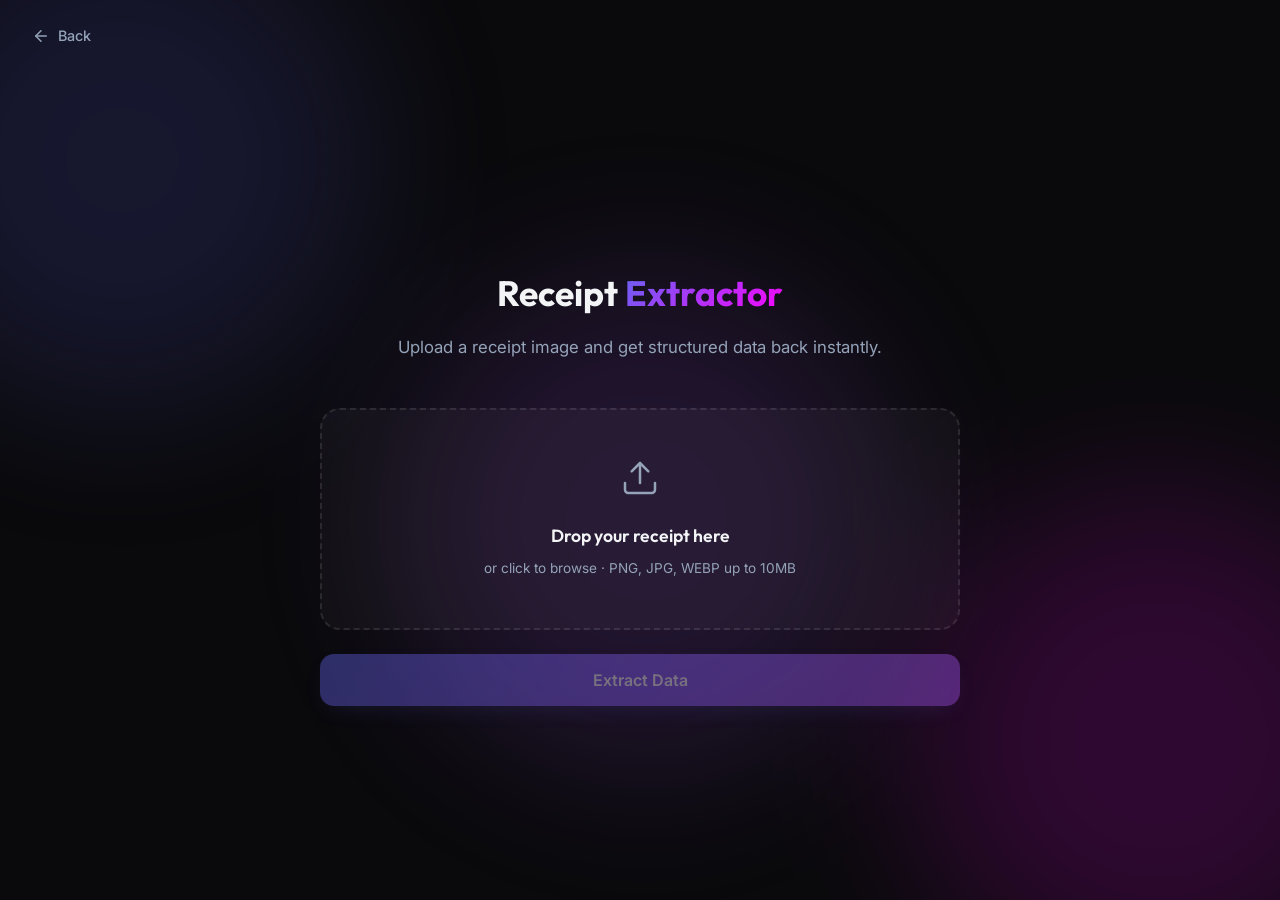
==== receipt-extractor.html @ e37a3276 "Add receipt extractor project using serverless function for secure API access" ====
<!DOCTYPE html>
<html lang="en">
<head>
    <meta charset="UTF-8">
    <meta name="viewport" content="width=device-width, initial-scale=1.0">
    <title>Receipt Data Extractor | Mazhar Shams</title>
    <meta name="description" content="Upload a receipt image and extract structured data using AI. Built by Mazhar Shams.">
    <link rel="preconnect" href="https://fonts.googleapis.com">
    <link rel="preconnect" href="https://fonts.gstatic.com" crossorigin>
    <link href="https://fonts.googleapis.com/css2?family=Outfit:wght@300;400;600;700&family=Inter:wght@300;400;500;600&family=JetBrains+Mono:wght@400;500&display=swap" rel="stylesheet">
    <link rel="icon" type="image/png" href="favicon_curved.png">
    <link rel="stylesheet" href="style.css">
    <style>
        /* --- Receipt Extractor Page Styles --- */

        .extractor-page {
            min-height: 100vh;
            display: flex;
            flex-direction: column;
        }

        .extractor-nav {
            padding: 1.5rem 2rem;
            display: flex;
            align-items: center;
            gap: 1rem;
        }

        .back-link {
            display: inline-flex;
            align-items: center;
            gap: 0.5rem;
            color: var(--text-muted);
            text-decoration: none;
            font-size: 0.9rem;
            font-weight: 500;
            transition: var(--transition-base);
        }

        .back-link:hover {
            color: var(--accent-primary);
        }

        .extractor-main {
            flex: 1;
            display: flex;
            align-items: center;
            justify-content: center;
            padding: 2rem;
        }

        .extractor-container {
            width: 100%;
            max-width: 640px;
        }

        .extractor-header {
            text-align: center;
            margin-bottom: 3rem;
        }

        .extractor-header h1 {
            font-family: var(--font-heading);
            font-size: 2.2rem;
            font-weight: 700;
            margin-bottom: 0.75rem;
        }

        .extractor-header p {
            color: var(--text-muted);
            font-size: 1.05rem;
        }

        /* Upload Zone */
        .upload-zone {
            background: var(--glass-bg);
            border: 2px dashed var(--glass-border);
            border-radius: 20px;
            padding: 3rem 2rem;
            text-align: center;
            cursor: pointer;
            transition: var(--transition-base);
            position: relative;
        }

        .upload-zone:hover,
        .upload-zone.drag-over {
            border-color: var(--accent-primary);
            background: rgba(99, 102, 241, 0.04);
        }

        .upload-zone.has-file {
            border-style: solid;
            border-color: rgba(99, 102, 241, 0.3);
        }

        .upload-icon {
            color: var(--text-muted);
            margin-bottom: 1rem;
            transition: var(--transition-base);
        }

        .upload-zone:hover .upload-icon {
            color: var(--accent-primary);
            transform: translateY(-2px);
        }

        .upload-zone h3 {
            font-family: var(--font-heading);
            font-size: 1.1rem;
            font-weight: 600;
            margin-bottom: 0.5rem;
        }

        .upload-zone p {
            color: var(--text-muted);
            font-size: 0.85rem;
        }

        .file-input {
            display: none;
        }

        /* File Preview */
        .file-preview {
            display: none;
            align-items: center;
            gap: 1rem;
            padding: 1rem 1.5rem;
            background: rgba(99, 102, 241, 0.06);
            border: 1px solid rgba(99, 102, 241, 0.15);
            border-radius: 14px;
            margin-top: 1rem;
        }

        .file-preview.visible {
            display: flex;
        }

        .file-preview-thumb {
            width: 48px;
            height: 48px;
            border-radius: 10px;
            object-fit: cover;
            background: var(--glass-bg);
        }

        .file-preview-info {
            flex: 1;
            min-width: 0;
        }

        .file-preview-name {
            font-weight: 600;
            font-size: 0.9rem;
            white-space: nowrap;
            overflow: hidden;
            text-overflow: ellipsis;
        }

        .file-preview-size {
            color: var(--text-muted);
            font-size: 0.8rem;
        }

        .file-remove {
            background: none;
            border: none;
            color: var(--text-muted);
            cursor: pointer;
            padding: 0.3rem;
            border-radius: 8px;
            transition: var(--transition-base);
        }

        .file-remove:hover {
            color: #ef4444;
            background: rgba(239, 68, 68, 0.1);
        }

        /* Extract Button */
        .extract-btn-wrapper {
            margin-top: 1.5rem;
        }

        .extract-btn {
            width: 100%;
            padding: 1rem 2rem;
            border: none;
            border-radius: 14px;
            font-family: var(--font-body);
            font-size: 1rem;
            font-weight: 600;
            cursor: pointer;
            transition: var(--transition-base);
            background: linear-gradient(135deg, var(--accent-primary), var(--accent-tertiary));
            color: white;
            box-shadow: 0 8px 24px -8px rgba(99, 102, 241, 0.4);
        }

        .extract-btn:hover:not(:disabled) {
            transform: translateY(-2px);
            box-shadow: 0 12px 28px -8px rgba(99, 102, 241, 0.5);
        }

        .extract-btn:disabled {
            opacity: 0.4;
            cursor: not-allowed;
            transform: none;
        }

        /* Loading State */
        .loading-state {
            display: none;
            text-align: center;
            padding: 3rem 2rem;
        }

        .loading-state.visible {
            display: block;
        }

        .loader {
            width: 48px;
            height: 48px;
            border-radius: 50%;
            border: 3px solid var(--glass-border);
            border-top-color: var(--accent-primary);
            animation: spin 0.8s linear infinite;
            margin: 0 auto 1.5rem;
        }

        @keyframes spin {
            to { transform: rotate(360deg); }
        }

        .loading-state p {
            color: var(--text-muted);
            font-size: 0.95rem;
        }

        .loading-state .loading-sub {
            font-size: 0.8rem;
            margin-top: 0.4rem;
            opacity: 0.6;
        }

        /* Error State */
        .error-state {
            display: none;
            padding: 1.5rem;
            background: rgba(239, 68, 68, 0.08);
            border: 1px solid rgba(239, 68, 68, 0.2);
            border-radius: 14px;
            margin-top: 1.5rem;
        }

        .error-state.visible {
            display: block;
        }

        .error-state p {
            color: #fca5a5;
            font-size: 0.9rem;
        }

        .error-state .error-title {
            font-weight: 600;
            color: #f87171;
            margin-bottom: 0.3rem;
        }

        /* Results */
        .result-container {
            display: none;
            margin-top: 2rem;
            animation: fadeUp 0.5s ease-out;
        }

        .result-container.visible {
            display: block;
        }

        @keyframes fadeUp {
            from {
                opacity: 0;
                transform: translateY(15px);
            }
            to {
                opacity: 1;
                transform: translateY(0);
            }
        }

        .result-header {
            display: flex;
            align-items: center;
            justify-content: space-between;
            margin-bottom: 1rem;
        }

        .result-header h3 {
            font-family: var(--font-heading);
            font-size: 1.2rem;
            font-weight: 600;
        }

        .copy-btn {
            background: var(--glass-bg);
            border: 1px solid var(--glass-border);
            color: var(--text-muted);
            padding: 0.5rem 1rem;
            border-radius: 10px;
            font-size: 0.8rem;
            font-family: var(--font-body);
            font-weight: 500;
            cursor: pointer;
            transition: var(--transition-base);
            display: inline-flex;
            align-items: center;
            gap: 0.4rem;
        }

        .copy-btn:hover {
            border-color: var(--accent-primary);
            color: var(--text-primary);
        }

        .copy-btn.copied {
            border-color: #22c55e;
            color: #22c55e;
        }

        .result-json {
            background: rgba(0, 0, 0, 0.4);
            border: 1px solid var(--glass-border);
            border-radius: 16px;
            padding: 1.5rem;
            overflow-x: auto;
            font-family: 'JetBrains Mono', monospace;
            font-size: 0.85rem;
            line-height: 1.7;
            color: var(--text-muted);
            max-height: 500px;
            overflow-y: auto;
        }

        .result-json .json-key {
            color: #93c5fd;
        }

        .result-json .json-string {
            color: #86efac;
        }

        .result-json .json-number {
            color: #fcd34d;
        }

        .result-json .json-boolean,
        .result-json .json-null {
            color: #c4b5fd;
        }

        .result-json .json-bracket {
            color: var(--text-muted);
        }

        /* New Extraction Button */
        .new-extract-btn {
            margin-top: 1.5rem;
            width: 100%;
            padding: 0.8rem 2rem;
            border: 1px solid var(--glass-border);
            border-radius: 14px;
            background: transparent;
            color: var(--text-muted);
            font-family: var(--font-body);
            font-size: 0.9rem;
            font-weight: 500;
            cursor: pointer;
            transition: var(--transition-base);
        }

        .new-extract-btn:hover {
            border-color: var(--accent-primary);
            color: var(--text-primary);
        }

        /* Responsive */
        @media (max-width: 640px) {
            .extractor-header h1 {
                font-size: 1.7rem;
            }

            .upload-zone {
                padding: 2rem 1.5rem;
            }

            .result-json {
                font-size: 0.75rem;
                padding: 1rem;
            }
        }
    </style>
</head>
<body class="dark-mode">
    <div class="blob-container">
        <div class="blob blob-1"></div>
        <div class="blob blob-2"></div>
        <div class="blob blob-3"></div>
    </div>

    <div class="extractor-page">
        <nav class="extractor-nav">
            <a href="/" class="back-link" id="back-home-link">
                <svg width="18" height="18" viewBox="0 0 24 24" fill="none" stroke="currentColor" stroke-width="2" stroke-linecap="round" stroke-linejoin="round">
                    <line x1="19" y1="12" x2="5" y2="12"/>
                    <polyline points="12 19 5 12 12 5"/>
                </svg>
                Back
            </a>
        </nav>

        <main class="extractor-main">
            <div class="extractor-container">
                <div class="extractor-header">
                    <h1>Receipt <span class="gradient-text">Extractor</span></h1>
                    <p>Upload a receipt image and get structured data back instantly.</p>
                </div>

                <!-- Upload Area -->
                <div id="upload-section">
                    <div class="upload-zone" id="upload-zone">
                        <div class="upload-icon">
                            <svg width="40" height="40" viewBox="0 0 24 24" fill="none" stroke="currentColor" stroke-width="1.5" stroke-linecap="round" stroke-linejoin="round">
                                <path d="M21 15v4a2 2 0 0 1-2 2H5a2 2 0 0 1-2-2v-4"/>
                                <polyline points="17 8 12 3 7 8"/>
                                <line x1="12" y1="3" x2="12" y2="15"/>
                            </svg>
                        </div>
                        <h3>Drop your receipt here</h3>
                        <p>or click to browse &middot; PNG, JPG, WEBP up to 10MB</p>
                        <input type="file" class="file-input" id="file-input" accept="image/png,image/jpeg,image/webp">
                    </div>

                    <div class="file-preview" id="file-preview">
                        <img class="file-preview-thumb" id="file-thumb" src="" alt="Preview">
                        <div class="file-preview-info">
                            <div class="file-preview-name" id="file-name"></div>
                            <div class="file-preview-size" id="file-size"></div>
                        </div>
                        <button class="file-remove" id="file-remove" aria-label="Remove file">
                            <svg width="18" height="18" viewBox="0 0 24 24" fill="none" stroke="currentColor" stroke-width="2" stroke-linecap="round" stroke-linejoin="round">
                                <line x1="18" y1="6" x2="6" y2="18"/>
                                <line x1="6" y1="6" x2="18" y2="18"/>
                            </svg>
                        </button>
                    </div>

                    <div class="extract-btn-wrapper">
                        <button class="extract-btn" id="extract-btn" disabled>
                            Extract Data
                        </button>
                    </div>

                    <div class="error-state" id="error-state">
                        <p class="error-title">Something went wrong</p>
                        <p id="error-message">Please try again.</p>
                    </div>
                </div>

                <!-- Loading State -->
                <div class="loading-state" id="loading-state">
                    <div class="loader"></div>
                    <p>Analyzing your receipt...</p>
                    <p class="loading-sub">This usually takes a few seconds</p>
                </div>

                <!-- Result -->
                <div class="result-container" id="result-container">
                    <div class="result-header">
                        <h3>Extracted Data</h3>
                        <button class="copy-btn" id="copy-btn">
                            <svg width="14" height="14" viewBox="0 0 24 24" fill="none" stroke="currentColor" stroke-width="2" stroke-linecap="round" stroke-linejoin="round">
                                <rect x="9" y="9" width="13" height="13" rx="2" ry="2"/>
                                <path d="M5 15H4a2 2 0 0 1-2-2V4a2 2 0 0 1 2-2h9a2 2 0 0 1 2 2v1"/>
                            </svg>
                            Copy JSON
                        </button>
                    </div>
                    <pre class="result-json" id="result-json"></pre>
                    <button class="new-extract-btn" id="new-extract-btn">Extract Another Receipt</button>
                </div>
            </div>
        </main>
    </div>

    <script>
        const uploadZone = document.getElementById('upload-zone');
        const fileInput = document.getElementById('file-input');
        const filePreview = document.getElementById('file-preview');
        const fileThumb = document.getElementById('file-thumb');
        const fileName = document.getElementById('file-name');
        const fileSize = document.getElementById('file-size');
        const fileRemove = document.getElementById('file-remove');
        const extractBtn = document.getElementById('extract-btn');
        const uploadSection = document.getElementById('upload-section');
        const loadingState = document.getElementById('loading-state');
        const resultContainer = document.getElementById('result-container');
        const resultJson = document.getElementById('result-json');
        const copyBtn = document.getElementById('copy-btn');
        const newExtractBtn = document.getElementById('new-extract-btn');
        const errorState = document.getElementById('error-state');
        const errorMessage = document.getElementById('error-message');

        let selectedFile = null;
        let rawJsonString = '';

        // --- File Selection ---
        uploadZone.addEventListener('click', () => fileInput.click());

        uploadZone.addEventListener('dragover', (e) => {
            e.preventDefault();
            uploadZone.classList.add('drag-over');
        });

        uploadZone.addEventListener('dragleave', () => {
            uploadZone.classList.remove('drag-over');
        });

        uploadZone.addEventListener('drop', (e) => {
            e.preventDefault();
            uploadZone.classList.remove('drag-over');
            const file = e.dataTransfer.files[0];
            if (file && file.type.startsWith('image/')) {
                handleFile(file);
            }
        });

        fileInput.addEventListener('change', (e) => {
            if (e.target.files[0]) {
                handleFile(e.target.files[0]);
            }
        });

        function handleFile(file) {
            if (file.size > 10 * 1024 * 1024) {
                showError('File is too large. Please upload an image under 10MB.');
                return;
            }
            selectedFile = file;
            fileName.textContent = file.name;
            fileSize.textContent = formatSize(file.size);
            
            const reader = new FileReader();
            reader.onload = (e) => {
                fileThumb.src = e.target.result;
            };
            reader.readAsDataURL(file);

            uploadZone.classList.add('has-file');
            filePreview.classList.add('visible');
            extractBtn.disabled = false;
            hideError();
        }

        fileRemove.addEventListener('click', (e) => {
            e.stopPropagation();
            clearFile();
        });

        function clearFile() {
            selectedFile = null;
            fileInput.value = '';
            fileThumb.src = '';
            uploadZone.classList.remove('has-file');
            filePreview.classList.remove('visible');
            extractBtn.disabled = true;
        }

        function formatSize(bytes) {
            if (bytes < 1024) return bytes + ' B';
            if (bytes < 1024 * 1024) return (bytes / 1024).toFixed(1) + ' KB';
            return (bytes / (1024 * 1024)).toFixed(1) + ' MB';
        }

        // --- Extract ---
        extractBtn.addEventListener('click', async () => {
            if (!selectedFile) return;
            hideError();

            // Show loading
            uploadSection.style.display = 'none';
            loadingState.classList.add('visible');
            resultContainer.classList.remove('visible');

            try {
                const base64 = await fileToBase64(selectedFile);

                const response = await fetch('/api/extract', {
                    method: 'POST',
                    headers: { 'Content-Type': 'application/json' },
                    body: JSON.stringify({
                        image: base64,
                        mimeType: selectedFile.type
                    })
                });

                const data = await response.json();

                if (!response.ok) {
                    throw new Error(data.error || 'Failed to extract data');
                }

                rawJsonString = JSON.stringify(data.result, null, 2);
                resultJson.innerHTML = syntaxHighlight(rawJsonString);

                loadingState.classList.remove('visible');
                resultContainer.classList.add('visible');

            } catch (err) {
                loadingState.classList.remove('visible');
                uploadSection.style.display = 'block';
                showError(err.message || 'Something went wrong. Please try again.');
            }
        });

        function fileToBase64(file) {
            return new Promise((resolve, reject) => {
                const reader = new FileReader();
                reader.onload = () => {
                    const base64 = reader.result.split(',')[1];
                    resolve(base64);
                };
                reader.onerror = reject;
                reader.readAsDataURL(file);
            });
        }

        // --- JSON Syntax Highlighting ---
        function syntaxHighlight(json) {
            json = json.replace(/&/g, '&amp;').replace(/</g, '&lt;').replace(/>/g, '&gt;');
            return json.replace(
                /("(\\u[a-zA-Z0-9]{4}|\\[^u]|[^\\"])*"(\s*:)?|\b(true|false|null)\b|-?\d+(?:\.\d*)?(?:[eE][+\-]?\d+)?)/g,
                function (match) {
                    let cls = 'json-number';
                    if (/^"/.test(match)) {
                        if (/:$/.test(match)) {
                            cls = 'json-key';
                        } else {
                            cls = 'json-string';
                        }
                    } else if (/true|false/.test(match)) {
                        cls = 'json-boolean';
                    } else if (/null/.test(match)) {
                        cls = 'json-null';
                    }
                    return '<span class="' + cls + '">' + match + '</span>';
                }
            );
        }

        // --- Copy ---
        copyBtn.addEventListener('click', async () => {
            try {
                await navigator.clipboard.writeText(rawJsonString);
                copyBtn.classList.add('copied');
                copyBtn.innerHTML = `
                    <svg width="14" height="14" viewBox="0 0 24 24" fill="none" stroke="currentColor" stroke-width="2" stroke-linecap="round" stroke-linejoin="round">
                        <polyline points="20 6 9 17 4 12"/>
                    </svg>
                    Copied!
                `;
                setTimeout(() => {
                    copyBtn.classList.remove('copied');
                    copyBtn.innerHTML = `
                        <svg width="14" height="14" viewBox="0 0 24 24" fill="none" stroke="currentColor" stroke-width="2" stroke-linecap="round" stroke-linejoin="round">
                            <rect x="9" y="9" width="13" height="13" rx="2" ry="2"/>
                            <path d="M5 15H4a2 2 0 0 1-2-2V4a2 2 0 0 1 2-2h9a2 2 0 0 1 2 2v1"/>
                        </svg>
                        Copy JSON
                    `;
                }, 2000);
            } catch (err) {
                console.error('Copy failed', err);
            }
        });

        // --- New Extraction ---
        newExtractBtn.addEventListener('click', () => {
            resultContainer.classList.remove('visible');
            uploadSection.style.display = 'block';
            clearFile();
        });

        // --- Error Handling ---
        function showError(msg) {
            errorMessage.textContent = msg;
            errorState.classList.add('visible');
        }

        function hideError() {
            errorState.classList.remove('visible');
        }
    </script>
</body>
</html>
---- style.css ----
:root {
    --bg-dark: #0a0a0c;
    --accent-primary: #6366f1;
    --accent-secondary: #ff00ff;
    --accent-tertiary: #a855f7;
    --accent-neon: #00e5ff;
    --text-primary: #f3f4f6;
    --text-muted: #94a3b8;
    --glass-bg: rgba(255, 255, 255, 0.03);
    --glass-border: rgba(255, 255, 255, 0.1);
    --transition-base: all 0.4s cubic-bezier(0.4, 0, 0.2, 1);
    --font-heading: 'Outfit', sans-serif;
    --font-body: 'Inter', sans-serif;
}

* {
    margin: 0;
    padding: 0;
    box-sizing: border-box;
}

html {
    scroll-behavior: smooth;
    font-size: 16px;
}

body {
    background-color: var(--bg-dark);
    color: var(--text-primary);
    font-family: var(--font-body);
    line-height: 1.6;
    overflow-x: hidden;
}

/* --- BLOBS --- */

.blob-container {
    position: fixed;
    top: 0;
    left: 0;
    width: 100vw;
    height: 100vh;
    z-index: -1;
    overflow: hidden;
}

.blob {
    position: absolute;
    width: 500px;
    height: 500px;
    border-radius: 50%;
    filter: blur(80px);
    opacity: 0.15;
    animation: move-blobs 25s infinite alternate ease-in-out;
}

.blob-1 {
    background: var(--accent-primary);
    top: -10%;
    left: -10%;
}

.blob-2 {
    background: var(--accent-secondary);
    bottom: -10%;
    right: -10%;
    animation-delay: -5s;
}

.blob-3 {
    background: var(--accent-tertiary);
    top: 30%;
    right: 30%;
    animation-delay: -10s;
}

@keyframes move-blobs {
    0% { transform: translate(0, 0) scale(1.1); }
    33% { transform: translate(100px, 100px) scale(1.2); }
    66% { transform: translate(-100px, 50px) scale(0.9); }
    100% { transform: translate(50px, -100px) scale(1.1); }
}

/* --- UTILITIES --- */

.container {
    max-width: 1200px;
    margin: 0 auto;
    padding: 0 2rem;
}

.gradient-text {
    background: linear-gradient(135deg, var(--accent-primary), var(--accent-secondary));
    -webkit-background-clip: text;
    background-clip: text;
    color: transparent;
    display: inline-block;
}

.section-title {
    text-align: center;
    margin-bottom: 4rem;
}

.section-title h2 {
    font-family: var(--font-heading);
    font-size: 2.5rem;
    font-weight: 700;
}

.underline {
    width: 60px;
    height: 4px;
    background: linear-gradient(90deg, var(--accent-primary), var(--accent-secondary));
    margin: 1rem auto;
    border-radius: 2px;
}

.glass-card {
    background: var(--glass-bg);
    border: 1px solid var(--glass-border);
    backdrop-filter: blur(12px);
    border-radius: 24px;
    padding: 3rem;
}

.reveal {
    opacity: 0;
    transform: translateY(30px);
    transition: all 0.8s ease-out;
}

.reveal.active {
    opacity: 1;
    transform: translateY(0);
}

/* --- HEADER / NAV --- */

header {
    position: fixed;
    top: 0;
    width: 100%;
    z-index: 1000;
    padding: 1.5rem 0;
}

.glass-nav {
    max-width: 1000px;
    margin: 0 auto;
    background: rgba(10, 10, 12, 0.7);
    backdrop-filter: blur(15px);
    border: 1px solid var(--glass-border);
    border-radius: 50px;
    padding: 0.8rem 2rem;
    display: flex;
    justify-content: space-between;
    align-items: center;
    transition: var(--transition-base);
}

.logo {
    font-family: var(--font-heading);
    font-size: 1.8rem;
    font-weight: 700;
    color: var(--text-primary);
}

.logo span {
    color: var(--accent-primary);
}

.nav-links {
    list-style: none;
    display: flex;
    gap: 2rem;
}

.nav-links a {
    text-decoration: none;
    color: var(--text-muted);
    font-weight: 500;
    font-size: 0.95rem;
    transition: var(--transition-base);
}

.nav-links a:hover {
    color: var(--accent-primary);
}

/* --- HERO --- */

.hero {
    min-height: 100vh;
    display: flex;
    align-items: center;
    justify-content: center;
    padding-top: 100px;
}

.hero-content {
    text-align: center;
    max-width: 900px;
    padding: 0 2rem;
}

.badge {
    display: inline-block;
    padding: 0.4rem 1.2rem;
    background: rgba(99, 102, 241, 0.1);
    border: 1px solid rgba(99, 102, 241, 0.2);
    border-radius: 50px;
    color: var(--accent-primary);
    font-size: 0.85rem;
    font-weight: 600;
    margin-bottom: 2rem;
    text-transform: uppercase;
    letter-spacing: 1px;
}

.hero h1 {
    font-family: var(--font-heading);
    font-size: clamp(2.5rem, 8vw, 5rem);
    line-height: 1.1;
    margin-bottom: 2rem;
    font-weight: 800;
}

.hero-subtitle {
    font-size: 1.25rem;
    color: var(--text-muted);
    margin-bottom: 3rem;
    max-width: 700px;
    margin-inline: auto;
}

.hero-btns {
    display: flex;
    gap: 1.5rem;
    justify-content: center;
}

.btn {
    padding: 1rem 2.5rem;
    border-radius: 50px;
    text-decoration: none;
    font-weight: 600;
    font-size: 1rem;
    transition: var(--transition-base);
    cursor: pointer;
}

.btn-primary {
    background: linear-gradient(90deg, var(--accent-primary), var(--accent-tertiary));
    color: white;
    box-shadow: 0 10px 20px -10px rgba(99, 102, 241, 0.4);
}

.btn-primary:hover {
    transform: translateY(-3px);
    box-shadow: 0 15px 25px -10px rgba(99, 102, 241, 0.6);
}

.btn-secondary {
    background: transparent;
    border: 1px solid var(--glass-border);
    color: var(--text-primary);
}

.btn-secondary:hover {
    background: var(--glass-bg);
}

/* --- ABOUT --- */

.about {
    padding: 10rem 0;
}

.about-grid {
    display: grid;
    grid-template-columns: 1fr 1fr;
    gap: 4rem;
    align-items: center;
}

.about-text p {
    font-size: 1.1rem;
    color: var(--text-muted);
    margin-bottom: 1.5rem;
}

.about-skills {
    display: flex;
    flex-wrap: wrap;
    gap: 1rem;
}

.skill-tag {
    background: var(--glass-bg);
    border: 1px solid var(--glass-border);
    padding: 0.6rem 1.4rem;
    border-radius: 12px;
    font-size: 0.9rem;
    font-weight: 500;
    transition: var(--transition-base);
}

.skill-tag:hover {
    border-color: var(--accent-primary);
    transform: translateY(-2px);
    background: rgba(99, 102, 241, 0.05);
}

/* --- PROJECTS --- */

.projects {
    padding: 10rem 0;
}

.projects-grid {
    display: grid;
    grid-template-columns: repeat(auto-fit, minmax(350px, 1fr));
    gap: 3rem;
}

.project-card {
    background: var(--glass-bg);
    border: 1px solid var(--glass-border);
    border-radius: 24px;
    overflow: hidden;
    transition: var(--transition-base);
}

.project-card:hover {
    transform: translateY(-10px);
    border-color: var(--accent-primary);
}

.project-img-placeholder {
    height: 250px;
    background: #1a1a1f;
    display: flex;
    align-items: center;
    justify-content: center;
    position: relative;
    overflow: hidden;
}

.project-label {
    font-family: var(--font-heading);
    font-weight: 700;
    font-size: 1.5rem;
    opacity: 0.3;
}

.project-info {
    padding: 2rem;
}

.project-info h3 {
    font-size: 1.5rem;
    margin-bottom: 1rem;
}

.project-info p {
    color: var(--text-muted);
    margin-bottom: 2rem;
}

.project-tech {
    display: flex;
    gap: 1rem;
}

.project-tech span {
    font-size: 0.8rem;
    color: var(--accent-primary);
    background: rgba(99, 102, 241, 0.1);
    padding: 0.3rem 0.8rem;
    border-radius: 6px;
    font-weight: 600;
}

.projects-grid-single {
    max-width: 500px;
    margin: 0 auto;
}

.project-card-link {
    text-decoration: none;
    color: inherit;
    display: block;
    position: relative;
    cursor: pointer;
}

.project-icon {
    color: var(--accent-primary);
    margin-bottom: 0.5rem;
    opacity: 0.7;
}

.project-arrow {
    position: absolute;
    bottom: 2rem;
    right: 2rem;
    color: var(--text-muted);
    transition: var(--transition-base);
}

.project-card-link:hover .project-arrow {
    color: var(--accent-primary);
    transform: translateX(5px);
}

/* --- RESUME --- */

.resume-section {
    padding: 10rem 0;
}

.resume-card {
    text-align: center;
    max-width: 800px;
    margin: 0 auto;
}

.resume-card h2 {
    font-family: var(--font-heading);
    font-size: 2.2rem;
    margin-bottom: 1.5rem;
}

.resume-card p {
    color: var(--text-muted);
    margin-bottom: 3rem;
    font-size: 1.1rem;
}

.resume-btns {
    display: flex;
    gap: 1rem;
    justify-content: center;
}

/* --- CONTACT --- */

.contact {
    padding: 10rem 0 15rem 0;
}

.contact-card {
    text-align: center;
    max-width: 700px;
    margin: 0 auto;
}

.contact-card p {
    margin-bottom: 2rem;
    font-size: 1.1rem;
    color: var(--text-muted);
}

.contact-email {
    display: block;
    font-size: 2rem;
    font-family: var(--font-heading);
    font-weight: 700;
    color: var(--text-primary);
    text-decoration: none;
    margin-bottom: 3rem;
    transition: var(--transition-base);
}

.contact-email:hover {
    color: var(--accent-primary);
}

.social-links {
    display: flex;
    gap: 3rem;
    justify-content: center;
}

.social-links a {
    color: var(--text-muted);
    text-decoration: none;
    font-weight: 600;
    transition: var(--transition-base);
}

.social-links a:hover {
    color: var(--text-primary);
}

/* --- FOOTER --- */

footer {
    padding: 4rem 0;
    text-align: center;
    border-top: 1px solid var(--glass-border);
}

footer p {
    color: var(--text-muted);
    font-size: 0.9rem;
}

/* --- RESPONSIVE --- */

@media (max-width: 768px) {
    .nav-links {
        display: none;
    }
    
    .hero-btns {
        flex-direction: column;
    }
    
    .about-grid {
        grid-template-columns: 1fr;
    }
    
    .hero h1 {
        font-size: 3.5rem;
    }
    
    .projects-grid {
        grid-template-columns: 1fr;
    }
    
    .resume-btns {
        flex-direction: column;
    }
}
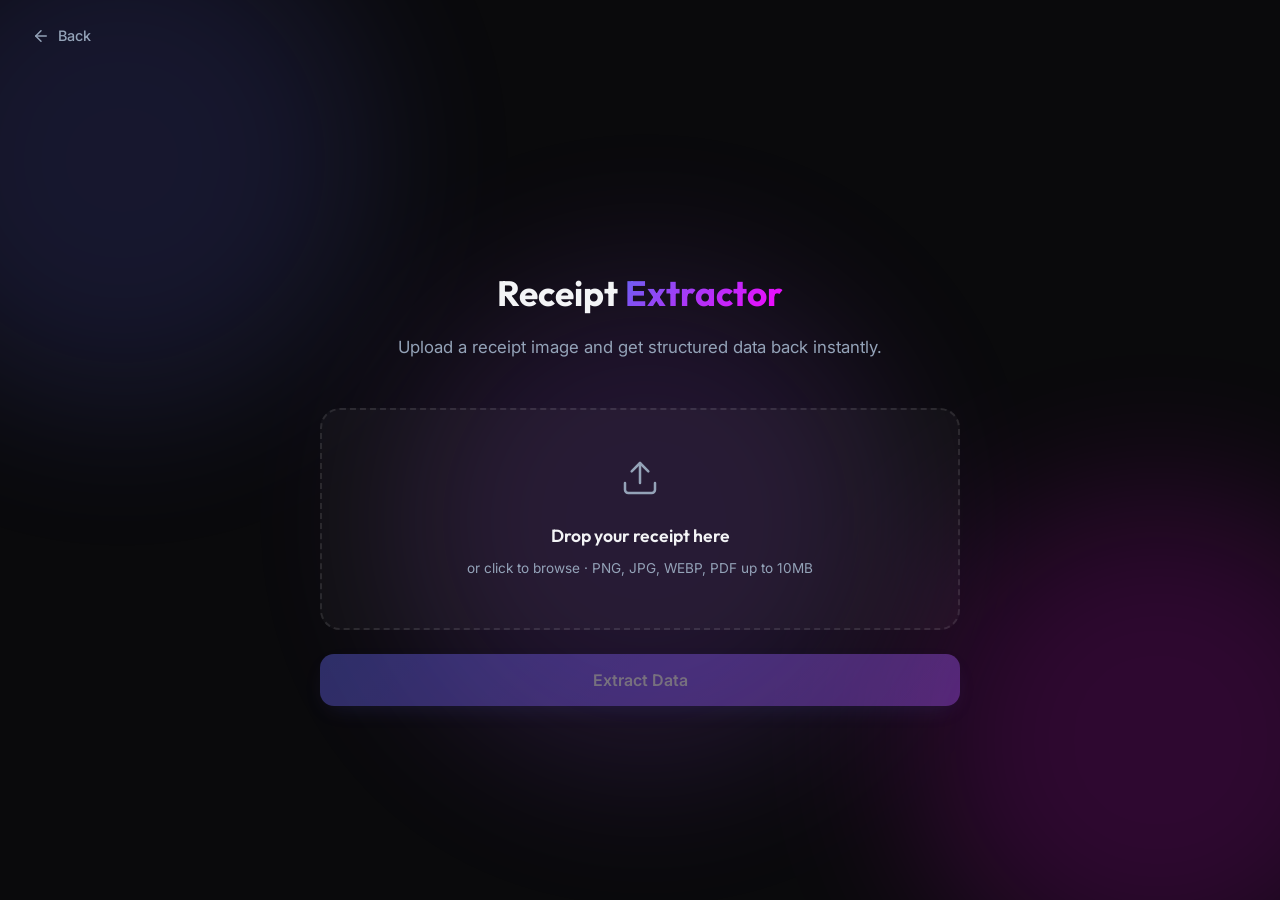
==== commit 6ac32a27: "Add support for PDF document uploads for receipt extraction" ====
--- a/receipt-extractor.html
+++ b/receipt-extractor.html
@@ -440,8 +440,8 @@
                             </svg>
                         </div>
                         <h3>Drop your receipt here</h3>
-                        <p>or click to browse &middot; PNG, JPG, WEBP up to 10MB</p>
-                        <input type="file" class="file-input" id="file-input" accept="image/png,image/jpeg,image/webp">
+                        <p>or click to browse &middot; PNG, JPG, WEBP, PDF up to 10MB</p>
+                        <input type="file" class="file-input" id="file-input" accept="image/png,image/jpeg,image/webp,application/pdf">
                     </div>
 
                     <div class="file-preview" id="file-preview">
@@ -533,7 +533,7 @@
             e.preventDefault();
             uploadZone.classList.remove('drag-over');
             const file = e.dataTransfer.files[0];
-            if (file && file.type.startsWith('image/')) {
+            if (file && (file.type.startsWith('image/') || file.type === 'application/pdf')) {
                 handleFile(file);
             }
         });
@@ -546,18 +546,22 @@
 
         function handleFile(file) {
             if (file.size > 10 * 1024 * 1024) {
-                showError('File is too large. Please upload an image under 10MB.');
+                showError('File is too large. Please upload an image or PDF under 10MB.');
                 return;
             }
             selectedFile = file;
             fileName.textContent = file.name;
             fileSize.textContent = formatSize(file.size);
             
-            const reader = new FileReader();
-            reader.onload = (e) => {
-                fileThumb.src = e.target.result;
-            };
-            reader.readAsDataURL(file);
+            if (file.type === 'application/pdf') {
+                fileThumb.src = 'data:image/svg+xml;utf8,<svg xmlns="http://www.w3.org/2000/svg" width="100%" height="100%" viewBox="0 0 24 24" fill="none" stroke="%2394a3b8" stroke-width="1.5" stroke-linecap="round" stroke-linejoin="round"><path d="M14 2H6a2 2 0 0 0-2 2v16a2 2 0 0 0 2 2h12a2 2 0 0 0 2-2V8z"/><polyline points="14 2 14 8 20 8"/><line x1="16" y1="13" x2="8" y2="13"/><line x1="16" y1="17" x2="8" y2="17"/><polyline points="10 9 9 9 8 9"/></svg>';
+            } else {
+                const reader = new FileReader();
+                reader.onload = (e) => {
+                    fileThumb.src = e.target.result;
+                };
+                reader.readAsDataURL(file);
+            }
 
             uploadZone.classList.add('has-file');
             filePreview.classList.add('visible');
